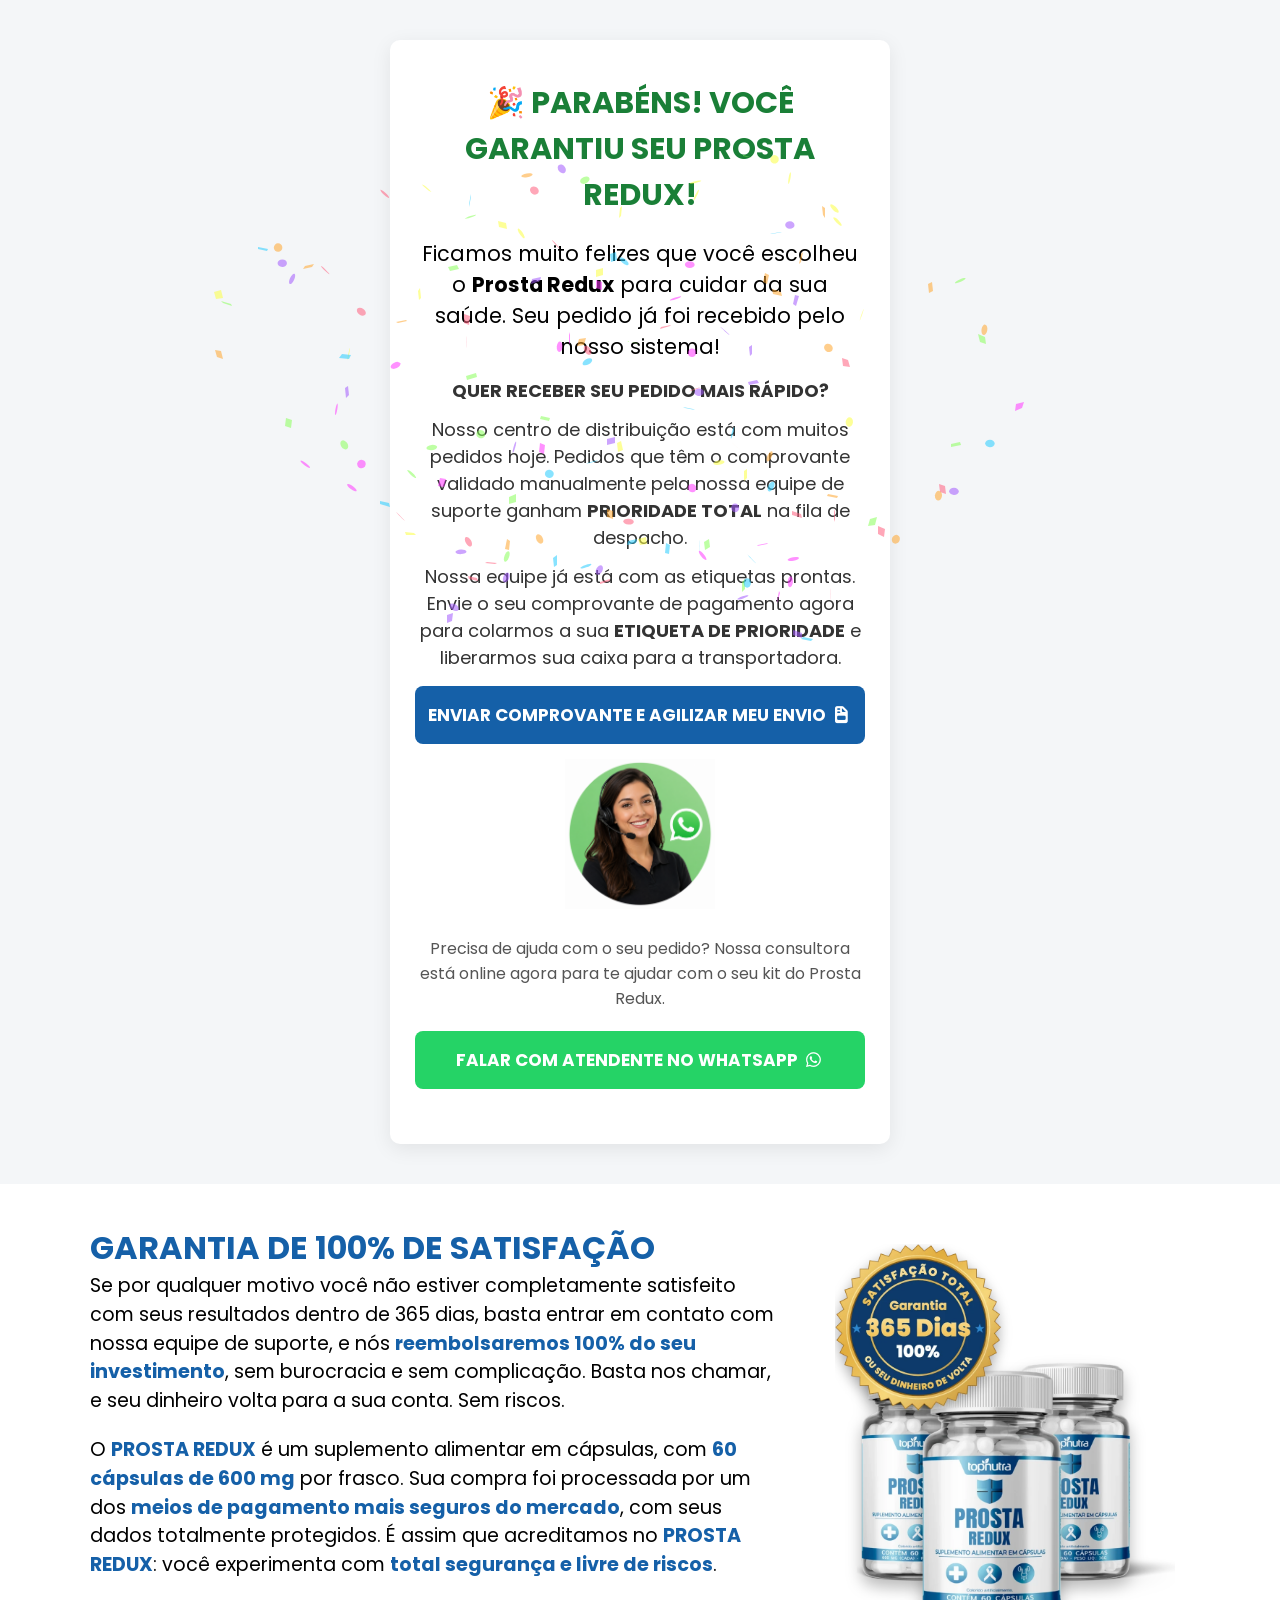
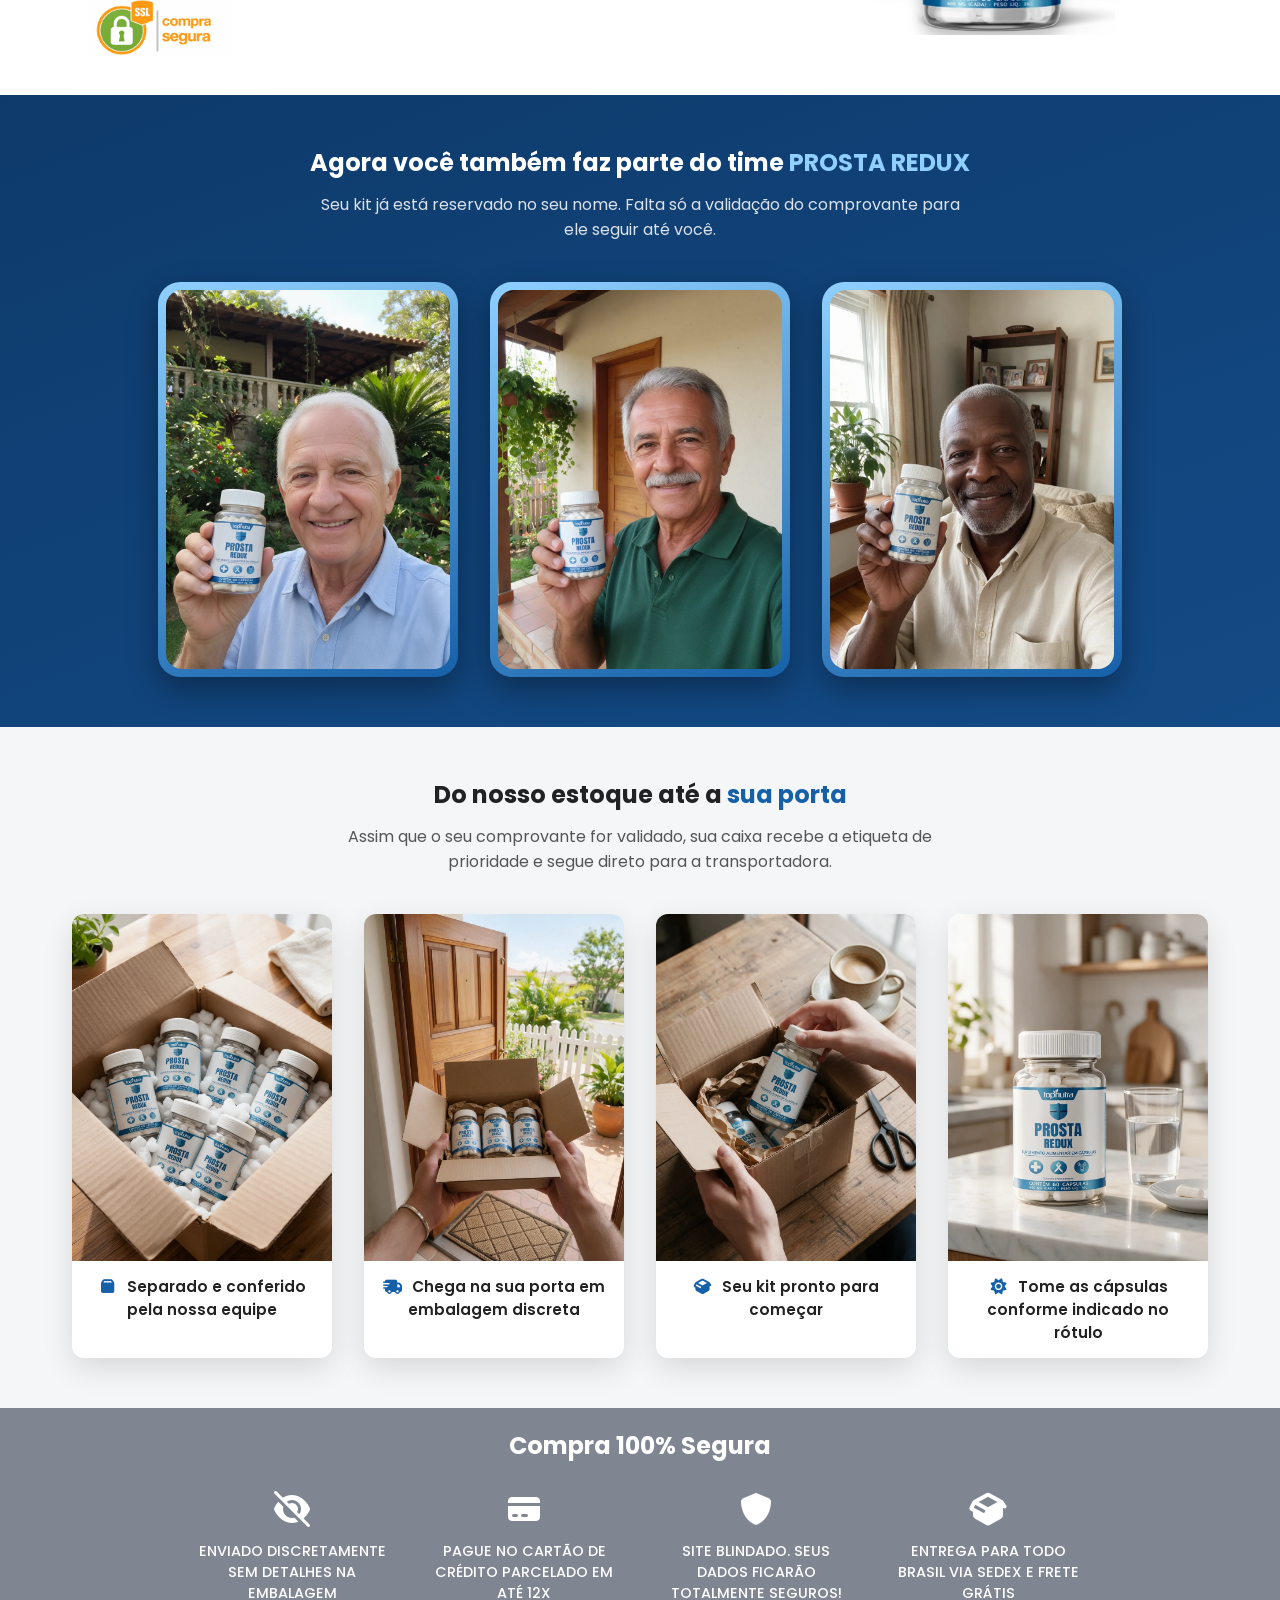
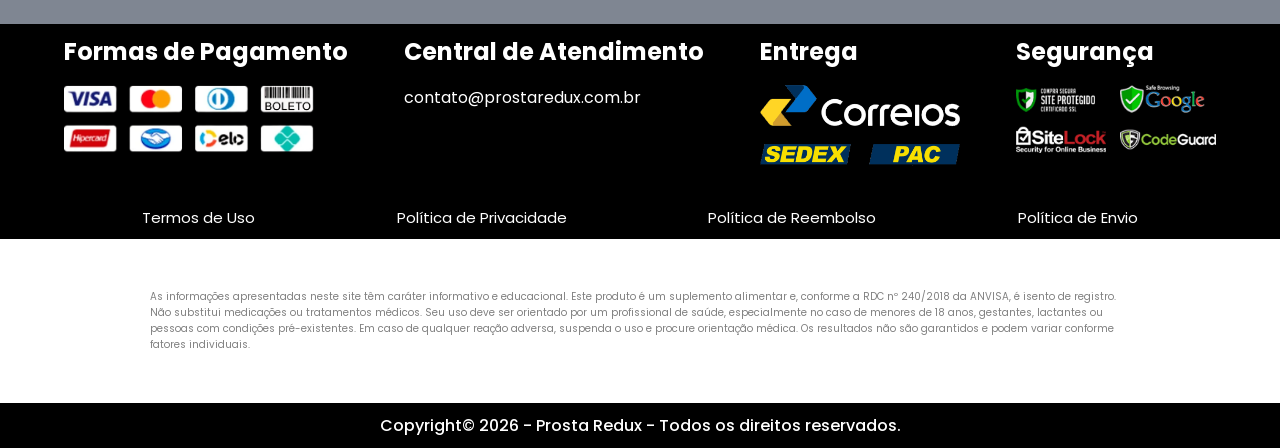
==== obrigado/index.html @ 4256d73f "obrigado" ====
<!DOCTYPE html>
<html lang="pt-br">
<head>
<meta charset="utf-8"/>
<meta content="width=device-width, initial-scale=1.0" name="viewport"/>
<meta name="robots" content="noindex, nofollow"/>
<title>Parabéns! Pedido recebido - Prosta Redux</title>
<link href="assets/favicon.png" rel="shortcut icon" type="image/png"/>
<link href="assets/poppins.css" rel="stylesheet"/>
<link href="assets/fontawesome.min.css" rel="stylesheet"/>
<link href="assets/style.css" rel="stylesheet"/>

<script>
    /* ============================================================
       CONFIGURAÇÃO DA PÁGINA: edite só este bloco
       ============================================================ */
    const CONFIG = {
        produto:  "Prosta Redux",
        whatsapp: "5500000000000",               // DDI + DDD + número, só dígitos (ex.: 5511999998888)
        email:    "contato@prostaredux.com.br",  // e-mail de atendimento exibido no rodapé
        links: {
            termos:      "#",   // URL dos Termos de Uso
            privacidade: "#",   // URL da Política de Privacidade
            reembolso:   "#",   // URL da Política de Reembolso
            envio:       "#"    // URL da Política de Envio
        }
    };
</script>

<script src="assets/confetti.browser.min.js"></script>
<script>
    window.addEventListener("load", function () {
        if (typeof confetti === "function") {
            confetti({ particleCount: 150, spread: 90, origin: { y: 0.6 } });
        }
    });
</script>
</head>
<body>
<header>
<div class="container">
<h1>🎉 PARABÉNS! VOCÊ GARANTIU SEU PROSTA REDUX!</h1>
<p class="agradecimento">
                Ficamos muito felizes que você escolheu o <b>Prosta Redux</b> para cuidar da sua saúde.
                Seu pedido já foi recebido pelo nosso sistema!
            </p>
<p class="texto">
<b>QUER RECEBER SEU PEDIDO MAIS RÁPIDO?</b>
</p>
<p class="texto">
                Nosso centro de distribuição está com muitos pedidos hoje. Pedidos que têm o
                comprovante validado manualmente pela nossa equipe de suporte ganham
                <b>PRIORIDADE TOTAL</b> na fila de despacho.
            </p>
<p class="texto">
                Nossa equipe já está com as etiquetas prontas. Envie o seu comprovante de
                pagamento agora para colarmos a sua <b>ETIQUETA DE PRIORIDADE</b> e liberarmos
                sua caixa para a transportadora.
            </p>
<a class="comprovante-btn" href="#" target="_blank" rel="noopener" data-wa="Olá! Acabei de garantir meu Prosta Redux. Segue o comprovante de pagamento para validar minha PRIORIDADE e acelerar o envio do meu kit!">
                ENVIAR COMPROVANTE E AGILIZAR MEU ENVIO <i class="fas fa-file-invoice"></i>
</a>
<img alt="Atendente" src="assets/atendente.png"/>
<p class="rodape">
                Precisa de ajuda com o seu pedido? Nossa consultora está online agora para te ajudar com o seu kit do Prosta Redux.
            </p>
<a class="whatsapp-btn" href="#" target="_blank" rel="noopener" style="margin-top: 20px;" data-wa="Oi, preciso de ajuda com o meu pedido do Prosta Redux!">
                FALAR COM ATENDENTE NO WHATSAPP <i class="fa-brands fa-whatsapp"></i>
</a>
</div>
</header>

<section class="section_garantia">
<div class="garantia_container">
<div class="garantia_right">
<h1>GARANTIA DE 100% DE SATISFAÇÃO</h1>
<p>
                    Se por qualquer motivo você não estiver completamente satisfeito
                    com seus resultados dentro de 365 dias, basta entrar em contato
                    com nossa equipe de suporte, e nós <b>reembolsaremos 100%
                    do seu investimento</b>, sem burocracia e sem complicação.
                    Basta nos chamar, e seu dinheiro volta para a sua conta. Sem riscos.
                </p>
<p style="margin-top: 20px;">
                    O <b>PROSTA REDUX</b> é um suplemento alimentar em cápsulas, com <b>60 cápsulas de 600 mg</b> por frasco. Sua compra foi processada por um dos
                    <b>meios de pagamento mais seguros do mercado</b>, com seus dados totalmente protegidos.
                    É assim que acreditamos no <b>PROSTA REDUX</b>: você experimenta com
                    <b>total segurança e livre de riscos</b>.
                </p>
<div class="container_selos">
<img alt="Selo Compra Segura SSL" src="assets/selo_ssl.webp"/>
</div>
</div>
<div class="garantia_left">
<img alt="Frascos Prosta Redux com selo de garantia" src="assets/frascos_garantia.webp"/>
</div>
</div>
</section>

<section class="pessoas_section">
<h1>Agora você também faz parte do time <b>PROSTA REDUX</b></h1>
<p class="pessoas_sub">
            Seu kit já está reservado no seu nome. Falta só a validação do comprovante para ele seguir até você.
        </p>
<div class="pessoas_fotos">
<div class="pessoa_foto">
<img alt="Homem segurando o Prosta Redux" src="assets/pessoa1.webp" loading="lazy"/>
</div>
<div class="pessoa_foto">
<img alt="Homem segurando o Prosta Redux" src="assets/pessoa2.webp" loading="lazy"/>
</div>
<div class="pessoa_foto">
<img alt="Homem segurando o Prosta Redux" src="assets/pessoa3.webp" loading="lazy"/>
</div>
</div>
</section>

<section class="kit_section">
<h1>Do nosso estoque até a <b>sua porta</b></h1>
<p class="kit_sub">
            Assim que o seu comprovante for validado, sua caixa recebe a etiqueta de prioridade
            e segue direto para a transportadora.
        </p>
<div class="kit_fotos">
<div class="kit_card">
<img alt="Caixa com frascos de Prosta Redux" src="assets/kit_caixa.webp" loading="lazy"/>
<p><i class="fa-solid fa-box"></i> Separado e conferido pela nossa equipe</p>
</div>
<div class="kit_card">
<img alt="Caixa de Prosta Redux entregue na porta" src="assets/kit_chegando.webp" loading="lazy"/>
<p><i class="fa-solid fa-truck-fast"></i> Chega na sua porta em embalagem discreta</p>
</div>
<div class="kit_card">
<img alt="Abrindo a caixa do Prosta Redux" src="assets/kit_abrindo.webp" loading="lazy"/>
<p><i class="fa-solid fa-box-open"></i> Seu kit pronto para começar</p>
</div>
<div class="kit_card">
<img alt="Prosta Redux na bancada da cozinha" src="assets/kit_cozinha.webp" loading="lazy"/>
<p><i class="fa-solid fa-sun"></i> Tome as cápsulas conforme indicado no rótulo</p>
</div>
</div>
</section>

<section class="vantagens_section">
<h1>Compra 100% Segura</h1>
<div class="vantagens_container">
<div class="vantagem_div">
<i class="fa-solid fa-eye-slash"></i>
<p>ENVIADO DISCRETAMENTE SEM DETALHES NA EMBALAGEM</p>
</div>
<div class="vantagem_div">
<i class="fa-solid fa-credit-card"></i>
<p>PAGUE NO CARTÃO DE CRÉDITO PARCELADO EM ATÉ 12X</p>
</div>
<div class="vantagem_div">
<i class="fa-solid fa-shield"></i>
<p>SITE BLINDADO. SEUS DADOS FICARÃO TOTALMENTE SEGUROS!</p>
</div>
<div class="vantagem_div">
<i class="fa-solid fa-box-open"></i>
<p>ENTREGA PARA TODO BRASIL VIA SEDEX E FRETE GRÁTIS</p>
</div>
</div>
</section>

<footer>
<div class="footer_top">
<div class="footer_options">
<div class="option_div">
<h1>Formas de Pagamento</h1>
<img alt="Bandeiras de cartão" src="assets/cards_footer.webp"/>
</div>
<div class="option_div">
<h1>Central de Atendimento</h1>
<p data-email>contato@prostaredux.com.br</p>
</div>
<div class="option_div">
<h1>Entrega</h1>
<img alt="Correios" id="correios_img" src="assets/correios_logo.png"/>
</div>
<div class="option_div">
<h1>Segurança</h1>
<img alt="Selos de segurança" id="seguranca_icones" src="assets/seguranca_logos.png"/>
</div>
</div>
<div class="footer_links">
<a href="#" target="_blank" rel="noopener" data-link="termos">Termos de Uso</a>
<a href="#" target="_blank" rel="noopener" data-link="privacidade">Política de Privacidade</a>
<a href="#" target="_blank" rel="noopener" data-link="reembolso">Política de Reembolso</a>
<a href="#" target="_blank" rel="noopener" data-link="envio">Política de Envio</a>
</div>
</div>
<div class="footer_bottom">
<p>
                As informações apresentadas neste site têm caráter informativo e educacional.
                Este produto é um suplemento alimentar e, conforme a RDC nº 240/2018 da ANVISA, é isento de registro.
                Não substitui medicações ou tratamentos médicos. Seu uso deve ser orientado por um profissional
                de saúde, especialmente no caso de menores de 18 anos, gestantes, lactantes ou pessoas com condições
                pré-existentes. Em caso de qualquer reação adversa, suspenda o uso e procure orientação médica.
                Os resultados não são garantidos e podem variar conforme fatores individuais.
            </p>
</div>
<div class="footer_copyright">
<p>
                Copyright© <span id="ano">2026</span> - Prosta Redux - Todos os direitos reservados.
            </p>
</div>
</footer>

<script>
    (function () {
        var numero = String(CONFIG.whatsapp).replace(/\D/g, "");
        document.querySelectorAll("[data-wa]").forEach(function (a) {
            a.href = "https://wa.me/" + numero + "?text=" + encodeURIComponent(a.getAttribute("data-wa"));
        });
        document.querySelectorAll("[data-link]").forEach(function (a) {
            var url = CONFIG.links[a.getAttribute("data-link")];
            if (url && url !== "#") { a.href = url; } else { a.removeAttribute("target"); }
        });
        document.querySelectorAll("[data-email]").forEach(function (el) {
            el.textContent = CONFIG.email;
        });
        document.getElementById("ano").textContent = new Date().getFullYear();
    })();
</script>
</body>
</html>
---- obrigado/assets/poppins.css ----
/* devanagari */
@font-face {
  font-family: 'Poppins';
  font-style: italic;
  font-weight: 100;
  font-display: swap;
  src: url("fonts/57_pxiAyp8kv8JHgFVrJJLmE0tDMPKzSQ.woff2") format('woff2');
  unicode-range: U+0900-097F, U+1CD0-1CF4, U+1CF7-1CF9, U+200C-200D, U+20A8, U+20B9, U+20F0, U+25CC, U+A830-A839, U+A8E0-A8FF, U+11B00-11B0A;
}
/* latin-ext */
@font-face {
  font-family: 'Poppins';
  font-style: italic;
  font-weight: 100;
  font-display: swap;
  src: url("fonts/45_pxiAyp8kv8JHgFVrJJLmE0tMMPKzSQ.woff2") format('woff2');
  unicode-range: U+0100-02BA, U+02BD-02C5, U+02C7-02CC, U+02CE-02D7, U+02DD-02FF, U+0304, U+0308, U+0329, U+1D00-1DBF, U+1E00-1E9F, U+1EF2-1EFF, U+2020, U+20A0-20AB, U+20AD-20C4, U+2113, U+2C60-2C7F, U+A720-A7FF;
}
/* latin */
@font-face {
  font-family: 'Poppins';
  font-style: italic;
  font-weight: 100;
  font-display: swap;
  src: url("fonts/42_pxiAyp8kv8JHgFVrJJLmE0tCMPI.woff2") format('woff2');
  unicode-range: U+0000-00FF, U+0131, U+0152-0153, U+02BB-02BC, U+02C6, U+02DA, U+02DC, U+0304, U+0308, U+0329, U+2000-206F, U+20AC, U+2122, U+2191, U+2193, U+2212, U+2215, U+FEFF, U+FFFD;
}
/* devanagari */
@font-face {
  font-family: 'Poppins';
  font-style: italic;
  font-weight: 200;
  font-display: swap;
  src: url("fonts/95_pxiDyp8kv8JHgFVrJJLmv1pVFteOcEg.woff2") format('woff2');
  unicode-range: U+0900-097F, U+1CD0-1CF4, U+1CF7-1CF9, U+200C-200D, U+20A8, U+20B9, U+20F0, U+25CC, U+A830-A839, U+A8E0-A8FF, U+11B00-11B0A;
}
/* latin-ext */
@font-face {
  font-family: 'Poppins';
  font-style: italic;
  font-weight: 200;
  font-display: swap;
  src: url("fonts/44_pxiDyp8kv8JHgFVrJJLmv1pVGdeOcEg.woff2") format('woff2');
  unicode-range: U+0100-02BA, U+02BD-02C5, U+02C7-02CC, U+02CE-02D7, U+02DD-02FF, U+0304, U+0308, U+0329, U+1D00-1DBF, U+1E00-1E9F, U+1EF2-1EFF, U+2020, U+20A0-20AB, U+20AD-20C4, U+2113, U+2C60-2C7F, U+A720-A7FF;
}
/* latin */
@font-face {
  font-family: 'Poppins';
  font-style: italic;
  font-weight: 200;
  font-display: swap;
  src: url("fonts/46_pxiDyp8kv8JHgFVrJJLmv1pVF9eO.woff2") format('woff2');
  unicode-range: U+0000-00FF, U+0131, U+0152-0153, U+02BB-02BC, U+02C6, U+02DA, U+02DC, U+0304, U+0308, U+0329, U+2000-206F, U+20AC, U+2122, U+2191, U+2193, U+2212, U+2215, U+FEFF, U+FFFD;
}
/* devanagari */
@font-face {
  font-family: 'Poppins';
  font-style: italic;
  font-weight: 300;
  font-display: swap;
  src: url("fonts/48_pxiDyp8kv8JHgFVrJJLm21lVFteOcEg.woff2") format('woff2');
  unicode-range: U+0900-097F, U+1CD0-1CF4, U+1CF7-1CF9, U+200C-200D, U+20A8, U+20B9, U+20F0, U+25CC, U+A830-A839, U+A8E0-A8FF, U+11B00-11B0A;
}
/* latin-ext */
@font-face {
  font-family: 'Poppins';
  font-style: italic;
  font-weight: 300;
  font-display: swap;
  src: url("fonts/43_pxiDyp8kv8JHgFVrJJLm21lVGdeOcEg.woff2") format('woff2');
  unicode-range: U+0100-02BA, U+02BD-02C5, U+02C7-02CC, U+02CE-02D7, U+02DD-02FF, U+0304, U+0308, U+0329, U+1D00-1DBF, U+1E00-1E9F, U+1EF2-1EFF, U+2020, U+20A0-20AB, U+20AD-20C4, U+2113, U+2C60-2C7F, U+A720-A7FF;
}
/* latin */
@font-face {
  font-family: 'Poppins';
  font-style: italic;
  font-weight: 300;
  font-display: swap;
  src: url("fonts/47_pxiDyp8kv8JHgFVrJJLm21lVF9eO.woff2") format('woff2');
  unicode-range: U+0000-00FF, U+0131, U+0152-0153, U+02BB-02BC, U+02C6, U+02DA, U+02DC, U+0304, U+0308, U+0329, U+2000-206F, U+20AC, U+2122, U+2191, U+2193, U+2212, U+2215, U+FEFF, U+FFFD;
}
/* devanagari */
@font-face {
  font-family: 'Poppins';
  font-style: italic;
  font-weight: 400;
  font-display: swap;
  src: url("fonts/52_pxiGyp8kv8JHgFVrJJLucXtAKPY.woff2") format('woff2');
  unicode-range: U+0900-097F, U+1CD0-1CF4, U+1CF7-1CF9, U+200C-200D, U+20A8, U+20B9, U+20F0, U+25CC, U+A830-A839, U+A8E0-A8FF, U+11B00-11B0A;
}
/* latin-ext */
@font-face {
  font-family: 'Poppins';
  font-style: italic;
  font-weight: 400;
  font-display: swap;
  src: url("fonts/49_pxiGyp8kv8JHgFVrJJLufntAKPY.woff2") format('woff2');
  unicode-range: U+0100-02BA, U+02BD-02C5, U+02C7-02CC, U+02CE-02D7, U+02DD-02FF, U+0304, U+0308, U+0329, U+1D00-1DBF, U+1E00-1E9F, U+1EF2-1EFF, U+2020, U+20A0-20AB, U+20AD-20C4, U+2113, U+2C60-2C7F, U+A720-A7FF;
}
/* latin */
@font-face {
  font-family: 'Poppins';
  font-style: italic;
  font-weight: 400;
  font-display: swap;
  src: url("fonts/50_pxiGyp8kv8JHgFVrJJLucHtA.woff2") format('woff2');
  unicode-range: U+0000-00FF, U+0131, U+0152-0153, U+02BB-02BC, U+02C6, U+02DA, U+02DC, U+0304, U+0308, U+0329, U+2000-206F, U+20AC, U+2122, U+2191, U+2193, U+2212, U+2215, U+FEFF, U+FFFD;
}
/* devanagari */
@font-face {
  font-family: 'Poppins';
  font-style: italic;
  font-weight: 500;
  font-display: swap;
  src: url("fonts/54_pxiDyp8kv8JHgFVrJJLmg1hVFteOcEg.woff2") format('woff2');
  unicode-range: U+0900-097F, U+1CD0-1CF4, U+1CF7-1CF9, U+200C-200D, U+20A8, U+20B9, U+20F0, U+25CC, U+A830-A839, U+A8E0-A8FF, U+11B00-11B0A;
}
/* latin-ext */
@font-face {
  font-family: 'Poppins';
  font-style: italic;
  font-weight: 500;
  font-display: swap;
  src: url("fonts/51_pxiDyp8kv8JHgFVrJJLmg1hVGdeOcEg.woff2") format('woff2');
  unicode-range: U+0100-02BA, U+02BD-02C5, U+02C7-02CC, U+02CE-02D7, U+02DD-02FF, U+0304, U+0308, U+0329, U+1D00-1DBF, U+1E00-1E9F, U+1EF2-1EFF, U+2020, U+20A0-20AB, U+20AD-20C4, U+2113, U+2C60-2C7F, U+A720-A7FF;
}
/* latin */
@font-face {
  font-family: 'Poppins';
  font-style: italic;
  font-weight: 500;
  font-display: swap;
  src: url("fonts/53_pxiDyp8kv8JHgFVrJJLmg1hVF9eO.woff2") format('woff2');
  unicode-range: U+0000-00FF, U+0131, U+0152-0153, U+02BB-02BC, U+02C6, U+02DA, U+02DC, U+0304, U+0308, U+0329, U+2000-206F, U+20AC, U+2122, U+2191, U+2193, U+2212, U+2215, U+FEFF, U+FFFD;
}
/* devanagari */
@font-face {
  font-family: 'Poppins';
  font-style: italic;
  font-weight: 600;
  font-display: swap;
  src: url("fonts/58_pxiDyp8kv8JHgFVrJJLmr19VFteOcEg.woff2") format('woff2');
  unicode-range: U+0900-097F, U+1CD0-1CF4, U+1CF7-1CF9, U+200C-200D, U+20A8, U+20B9, U+20F0, U+25CC, U+A830-A839, U+A8E0-A8FF, U+11B00-11B0A;
}
/* latin-ext */
@font-face {
  font-family: 'Poppins';
  font-style: italic;
  font-weight: 600;
  font-display: swap;
  src: url("fonts/56_pxiDyp8kv8JHgFVrJJLmr19VGdeOcEg.woff2") format('woff2');
  unicode-range: U+0100-02BA, U+02BD-02C5, U+02C7-02CC, U+02CE-02D7, U+02DD-02FF, U+0304, U+0308, U+0329, U+1D00-1DBF, U+1E00-1E9F, U+1EF2-1EFF, U+2020, U+20A0-20AB, U+20AD-20C4, U+2113, U+2C60-2C7F, U+A720-A7FF;
}
/* latin */
@font-face {
  font-family: 'Poppins';
  font-style: italic;
  font-weight: 600;
  font-display: swap;
  src: url("fonts/55_pxiDyp8kv8JHgFVrJJLmr19VF9eO.woff2") format('woff2');
  unicode-range: U+0000-00FF, U+0131, U+0152-0153, U+02BB-02BC, U+02C6, U+02DA, U+02DC, U+0304, U+0308, U+0329, U+2000-206F, U+20AC, U+2122, U+2191, U+2193, U+2212, U+2215, U+FEFF, U+FFFD;
}
/* devanagari */
@font-face {
  font-family: 'Poppins';
  font-style: italic;
  font-weight: 700;
  font-display: swap;
  src: url("fonts/61_pxiDyp8kv8JHgFVrJJLmy15VFteOcEg.woff2") format('woff2');
  unicode-range: U+0900-097F, U+1CD0-1CF4, U+1CF7-1CF9, U+200C-200D, U+20A8, U+20B9, U+20F0, U+25CC, U+A830-A839, U+A8E0-A8FF, U+11B00-11B0A;
}
/* latin-ext */
@font-face {
  font-family: 'Poppins';
  font-style: italic;
  font-weight: 700;
  font-display: swap;
  src: url("fonts/59_pxiDyp8kv8JHgFVrJJLmy15VGdeOcEg.woff2") format('woff2');
  unicode-range: U+0100-02BA, U+02BD-02C5, U+02C7-02CC, U+02CE-02D7, U+02DD-02FF, U+0304, U+0308, U+0329, U+1D00-1DBF, U+1E00-1E9F, U+1EF2-1EFF, U+2020, U+20A0-20AB, U+20AD-20C4, U+2113, U+2C60-2C7F, U+A720-A7FF;
}
/* latin */
@font-face {
  font-family: 'Poppins';
  font-style: italic;
  font-weight: 700;
  font-display: swap;
  src: url("fonts/60_pxiDyp8kv8JHgFVrJJLmy15VF9eO.woff2") format('woff2');
  unicode-range: U+0000-00FF, U+0131, U+0152-0153, U+02BB-02BC, U+02C6, U+02DA, U+02DC, U+0304, U+0308, U+0329, U+2000-206F, U+20AC, U+2122, U+2191, U+2193, U+2212, U+2215, U+FEFF, U+FFFD;
}
/* devanagari */
@font-face {
  font-family: 'Poppins';
  font-style: italic;
  font-weight: 800;
  font-display: swap;
  src: url("fonts/63_pxiDyp8kv8JHgFVrJJLm111VFteOcEg.woff2") format('woff2');
  unicode-range: U+0900-097F, U+1CD0-1CF4, U+1CF7-1CF9, U+200C-200D, U+20A8, U+20B9, U+20F0, U+25CC, U+A830-A839, U+A8E0-A8FF, U+11B00-11B0A;
}
/* latin-ext */
@font-face {
  font-family: 'Poppins';
  font-style: italic;
  font-weight: 800;
  font-display: swap;
  src: url("fonts/62_pxiDyp8kv8JHgFVrJJLm111VGdeOcEg.woff2") format('woff2');
  unicode-range: U+0100-02BA, U+02BD-02C5, U+02C7-02CC, U+02CE-02D7, U+02DD-02FF, U+0304, U+0308, U+0329, U+1D00-1DBF, U+1E00-1E9F, U+1EF2-1EFF, U+2020, U+20A0-20AB, U+20AD-20C4, U+2113, U+2C60-2C7F, U+A720-A7FF;
}
/* latin */
@font-face {
  font-family: 'Poppins';
  font-style: italic;
  font-weight: 800;
  font-display: swap;
  src: url("fonts/65_pxiDyp8kv8JHgFVrJJLm111VF9eO.woff2") format('woff2');
  unicode-range: U+0000-00FF, U+0131, U+0152-0153, U+02BB-02BC, U+02C6, U+02DA, U+02DC, U+0304, U+0308, U+0329, U+2000-206F, U+20AC, U+2122, U+2191, U+2193, U+2212, U+2215, U+FEFF, U+FFFD;
}
/* devanagari */
@font-face {
  font-family: 'Poppins';
  font-style: italic;
  font-weight: 900;
  font-display: swap;
  src: url("fonts/68_pxiDyp8kv8JHgFVrJJLm81xVFteOcEg.woff2") format('woff2');
  unicode-range: U+0900-097F, U+1CD0-1CF4, U+1CF7-1CF9, U+200C-200D, U+20A8, U+20B9, U+20F0, U+25CC, U+A830-A839, U+A8E0-A8FF, U+11B00-11B0A;
}
/* latin-ext */
@font-face {
  font-family: 'Poppins';
  font-style: italic;
  font-weight: 900;
  font-display: swap;
  src: url("fonts/64_pxiDyp8kv8JHgFVrJJLm81xVGdeOcEg.woff2") format('woff2');
  unicode-range: U+0100-02BA, U+02BD-02C5, U+02C7-02CC, U+02CE-02D7, U+02DD-02FF, U+0304, U+0308, U+0329, U+1D00-1DBF, U+1E00-1E9F, U+1EF2-1EFF, U+2020, U+20A0-20AB, U+20AD-20C4, U+2113, U+2C60-2C7F, U+A720-A7FF;
}
/* latin */
@font-face {
  font-family: 'Poppins';
  font-style: italic;
  font-weight: 900;
  font-display: swap;
  src: url("fonts/66_pxiDyp8kv8JHgFVrJJLm81xVF9eO.woff2") format('woff2');
  unicode-range: U+0000-00FF, U+0131, U+0152-0153, U+02BB-02BC, U+02C6, U+02DA, U+02DC, U+0304, U+0308, U+0329, U+2000-206F, U+20AC, U+2122, U+2191, U+2193, U+2212, U+2215, U+FEFF, U+FFFD;
}
/* devanagari */
@font-face {
  font-family: 'Poppins';
  font-style: normal;
  font-weight: 100;
  font-display: swap;
  src: url("fonts/67_pxiGyp8kv8JHgFVrLPTucXtAKPY.woff2") format('woff2');
  unicode-range: U+0900-097F, U+1CD0-1CF4, U+1CF7-1CF9, U+200C-200D, U+20A8, U+20B9, U+20F0, U+25CC, U+A830-A839, U+A8E0-A8FF, U+11B00-11B0A;
}
/* latin-ext */
@font-face {
  font-family: 'Poppins';
  font-style: normal;
  font-weight: 100;
  font-display: swap;
  src: url("fonts/69_pxiGyp8kv8JHgFVrLPTufntAKPY.woff2") format('woff2');
  unicode-range: U+0100-02BA, U+02BD-02C5, U+02C7-02CC, U+02CE-02D7, U+02DD-02FF, U+0304, U+0308, U+0329, U+1D00-1DBF, U+1E00-1E9F, U+1EF2-1EFF, U+2020, U+20A0-20AB, U+20AD-20C4, U+2113, U+2C60-2C7F, U+A720-A7FF;
}
/* latin */
@font-face {
  font-family: 'Poppins';
  font-style: normal;
  font-weight: 100;
  font-display: swap;
  src: url("fonts/71_pxiGyp8kv8JHgFVrLPTucHtA.woff2") format('woff2');
  unicode-range: U+0000-00FF, U+0131, U+0152-0153, U+02BB-02BC, U+02C6, U+02DA, U+02DC, U+0304, U+0308, U+0329, U+2000-206F, U+20AC, U+2122, U+2191, U+2193, U+2212, U+2215, U+FEFF, U+FFFD;
}
/* devanagari */
@font-face {
  font-family: 'Poppins';
  font-style: normal;
  font-weight: 200;
  font-display: swap;
  src: url("fonts/73_pxiByp8kv8JHgFVrLFj_Z11lFc-K.woff2") format('woff2');
  unicode-range: U+0900-097F, U+1CD0-1CF4, U+1CF7-1CF9, U+200C-200D, U+20A8, U+20B9, U+20F0, U+25CC, U+A830-A839, U+A8E0-A8FF, U+11B00-11B0A;
}
/* latin-ext */
@font-face {
  font-family: 'Poppins';
  font-style: normal;
  font-weight: 200;
  font-display: swap;
  src: url("fonts/70_pxiByp8kv8JHgFVrLFj_Z1JlFc-K.woff2") format('woff2');
  unicode-range: U+0100-02BA, U+02BD-02C5, U+02C7-02CC, U+02CE-02D7, U+02DD-02FF, U+0304, U+0308, U+0329, U+1D00-1DBF, U+1E00-1E9F, U+1EF2-1EFF, U+2020, U+20A0-20AB, U+20AD-20C4, U+2113, U+2C60-2C7F, U+A720-A7FF;
}
/* latin */
@font-face {
  font-family: 'Poppins';
  font-style: normal;
  font-weight: 200;
  font-display: swap;
  src: url("fonts/72_pxiByp8kv8JHgFVrLFj_Z1xlFQ.woff2") format('woff2');
  unicode-range: U+0000-00FF, U+0131, U+0152-0153, U+02BB-02BC, U+02C6, U+02DA, U+02DC, U+0304, U+0308, U+0329, U+2000-206F, U+20AC, U+2122, U+2191, U+2193, U+2212, U+2215, U+FEFF, U+FFFD;
}
/* devanagari */
@font-face {
  font-family: 'Poppins';
  font-style: normal;
  font-weight: 300;
  font-display: swap;
  src: url("fonts/77_pxiByp8kv8JHgFVrLDz8Z11lFc-K.woff2") format('woff2');
  unicode-range: U+0900-097F, U+1CD0-1CF4, U+1CF7-1CF9, U+200C-200D, U+20A8, U+20B9, U+20F0, U+25CC, U+A830-A839, U+A8E0-A8FF, U+11B00-11B0A;
}
/* latin-ext */
@font-face {
  font-family: 'Poppins';
  font-style: normal;
  font-weight: 300;
  font-display: swap;
  src: url("fonts/75_pxiByp8kv8JHgFVrLDz8Z1JlFc-K.woff2") format('woff2');
  unicode-range: U+0100-02BA, U+02BD-02C5, U+02C7-02CC, U+02CE-02D7, U+02DD-02FF, U+0304, U+0308, U+0329, U+1D00-1DBF, U+1E00-1E9F, U+1EF2-1EFF, U+2020, U+20A0-20AB, U+20AD-20C4, U+2113, U+2C60-2C7F, U+A720-A7FF;
}
/* latin */
@font-face {
  font-family: 'Poppins';
  font-style: normal;
  font-weight: 300;
  font-display: swap;
  src: url("fonts/74_pxiByp8kv8JHgFVrLDz8Z1xlFQ.woff2") format('woff2');
  unicode-range: U+0000-00FF, U+0131, U+0152-0153, U+02BB-02BC, U+02C6, U+02DA, U+02DC, U+0304, U+0308, U+0329, U+2000-206F, U+20AC, U+2122, U+2191, U+2193, U+2212, U+2215, U+FEFF, U+FFFD;
}
/* devanagari */
@font-face {
  font-family: 'Poppins';
  font-style: normal;
  font-weight: 400;
  font-display: swap;
  src: url("fonts/82_pxiEyp8kv8JHgFVrJJbecmNE.woff2") format('woff2');
  unicode-range: U+0900-097F, U+1CD0-1CF4, U+1CF7-1CF9, U+200C-200D, U+20A8, U+20B9, U+20F0, U+25CC, U+A830-A839, U+A8E0-A8FF, U+11B00-11B0A;
}
/* latin-ext */
@font-face {
  font-family: 'Poppins';
  font-style: normal;
  font-weight: 400;
  font-display: swap;
  src: url("fonts/76_pxiEyp8kv8JHgFVrJJnecmNE.woff2") format('woff2');
  unicode-range: U+0100-02BA, U+02BD-02C5, U+02C7-02CC, U+02CE-02D7, U+02DD-02FF, U+0304, U+0308, U+0329, U+1D00-1DBF, U+1E00-1E9F, U+1EF2-1EFF, U+2020, U+20A0-20AB, U+20AD-20C4, U+2113, U+2C60-2C7F, U+A720-A7FF;
}
/* latin */
@font-face {
  font-family: 'Poppins';
  font-style: normal;
  font-weight: 400;
  font-display: swap;
  src: url("fonts/79_pxiEyp8kv8JHgFVrJJfecg.woff2") format('woff2');
  unicode-range: U+0000-00FF, U+0131, U+0152-0153, U+02BB-02BC, U+02C6, U+02DA, U+02DC, U+0304, U+0308, U+0329, U+2000-206F, U+20AC, U+2122, U+2191, U+2193, U+2212, U+2215, U+FEFF, U+FFFD;
}
/* devanagari */
@font-face {
  font-family: 'Poppins';
  font-style: normal;
  font-weight: 500;
  font-display: swap;
  src: url("fonts/78_pxiByp8kv8JHgFVrLGT9Z11lFc-K.woff2") format('woff2');
  unicode-range: U+0900-097F, U+1CD0-1CF4, U+1CF7-1CF9, U+200C-200D, U+20A8, U+20B9, U+20F0, U+25CC, U+A830-A839, U+A8E0-A8FF, U+11B00-11B0A;
}
/* latin-ext */
@font-face {
  font-family: 'Poppins';
  font-style: normal;
  font-weight: 500;
  font-display: swap;
  src: url("fonts/80_pxiByp8kv8JHgFVrLGT9Z1JlFc-K.woff2") format('woff2');
  unicode-range: U+0100-02BA, U+02BD-02C5, U+02C7-02CC, U+02CE-02D7, U+02DD-02FF, U+0304, U+0308, U+0329, U+1D00-1DBF, U+1E00-1E9F, U+1EF2-1EFF, U+2020, U+20A0-20AB, U+20AD-20C4, U+2113, U+2C60-2C7F, U+A720-A7FF;
}
/* latin */
@font-face {
  font-family: 'Poppins';
  font-style: normal;
  font-weight: 500;
  font-display: swap;
  src: url("fonts/81_pxiByp8kv8JHgFVrLGT9Z1xlFQ.woff2") format('woff2');
  unicode-range: U+0000-00FF, U+0131, U+0152-0153, U+02BB-02BC, U+02C6, U+02DA, U+02DC, U+0304, U+0308, U+0329, U+2000-206F, U+20AC, U+2122, U+2191, U+2193, U+2212, U+2215, U+FEFF, U+FFFD;
}
/* devanagari */
@font-face {
  font-family: 'Poppins';
  font-style: normal;
  font-weight: 600;
  font-display: swap;
  src: url("fonts/84_pxiByp8kv8JHgFVrLEj6Z11lFc-K.woff2") format('woff2');
  unicode-range: U+0900-097F, U+1CD0-1CF4, U+1CF7-1CF9, U+200C-200D, U+20A8, U+20B9, U+20F0, U+25CC, U+A830-A839, U+A8E0-A8FF, U+11B00-11B0A;
}
/* latin-ext */
@font-face {
  font-family: 'Poppins';
  font-style: normal;
  font-weight: 600;
  font-display: swap;
  src: url("fonts/83_pxiByp8kv8JHgFVrLEj6Z1JlFc-K.woff2") format('woff2');
  unicode-range: U+0100-02BA, U+02BD-02C5, U+02C7-02CC, U+02CE-02D7, U+02DD-02FF, U+0304, U+0308, U+0329, U+1D00-1DBF, U+1E00-1E9F, U+1EF2-1EFF, U+2020, U+20A0-20AB, U+20AD-20C4, U+2113, U+2C60-2C7F, U+A720-A7FF;
}
/* latin */
@font-face {
  font-family: 'Poppins';
  font-style: normal;
  font-weight: 600;
  font-display: swap;
  src: url("fonts/85_pxiByp8kv8JHgFVrLEj6Z1xlFQ.woff2") format('woff2');
  unicode-range: U+0000-00FF, U+0131, U+0152-0153, U+02BB-02BC, U+02C6, U+02DA, U+02DC, U+0304, U+0308, U+0329, U+2000-206F, U+20AC, U+2122, U+2191, U+2193, U+2212, U+2215, U+FEFF, U+FFFD;
}
/* devanagari */
@font-face {
  font-family: 'Poppins';
  font-style: normal;
  font-weight: 700;
  font-display: swap;
  src: url("fonts/86_pxiByp8kv8JHgFVrLCz7Z11lFc-K.woff2") format('woff2');
  unicode-range: U+0900-097F, U+1CD0-1CF4, U+1CF7-1CF9, U+200C-200D, U+20A8, U+20B9, U+20F0, U+25CC, U+A830-A839, U+A8E0-A8FF, U+11B00-11B0A;
}
/* latin-ext */
@font-face {
  font-family: 'Poppins';
  font-style: normal;
  font-weight: 700;
  font-display: swap;
  src: url("fonts/88_pxiByp8kv8JHgFVrLCz7Z1JlFc-K.woff2") format('woff2');
  unicode-range: U+0100-02BA, U+02BD-02C5, U+02C7-02CC, U+02CE-02D7, U+02DD-02FF, U+0304, U+0308, U+0329, U+1D00-1DBF, U+1E00-1E9F, U+1EF2-1EFF, U+2020, U+20A0-20AB, U+20AD-20C4, U+2113, U+2C60-2C7F, U+A720-A7FF;
}
/* latin */
@font-face {
  font-family: 'Poppins';
  font-style: normal;
  font-weight: 700;
  font-display: swap;
  src: url("fonts/87_pxiByp8kv8JHgFVrLCz7Z1xlFQ.woff2") format('woff2');
  unicode-range: U+0000-00FF, U+0131, U+0152-0153, U+02BB-02BC, U+02C6, U+02DA, U+02DC, U+0304, U+0308, U+0329, U+2000-206F, U+20AC, U+2122, U+2191, U+2193, U+2212, U+2215, U+FEFF, U+FFFD;
}
/* devanagari */
@font-face {
  font-family: 'Poppins';
  font-style: normal;
  font-weight: 800;
  font-display: swap;
  src: url("fonts/90_pxiByp8kv8JHgFVrLDD4Z11lFc-K.woff2") format('woff2');
  unicode-range: U+0900-097F, U+1CD0-1CF4, U+1CF7-1CF9, U+200C-200D, U+20A8, U+20B9, U+20F0, U+25CC, U+A830-A839, U+A8E0-A8FF, U+11B00-11B0A;
}
/* latin-ext */
@font-face {
  font-family: 'Poppins';
  font-style: normal;
  font-weight: 800;
  font-display: swap;
  src: url("fonts/89_pxiByp8kv8JHgFVrLDD4Z1JlFc-K.woff2") format('woff2');
  unicode-range: U+0100-02BA, U+02BD-02C5, U+02C7-02CC, U+02CE-02D7, U+02DD-02FF, U+0304, U+0308, U+0329, U+1D00-1DBF, U+1E00-1E9F, U+1EF2-1EFF, U+2020, U+20A0-20AB, U+20AD-20C4, U+2113, U+2C60-2C7F, U+A720-A7FF;
}
/* latin */
@font-face {
  font-family: 'Poppins';
  font-style: normal;
  font-weight: 800;
  font-display: swap;
  src: url("fonts/91_pxiByp8kv8JHgFVrLDD4Z1xlFQ.woff2") format('woff2');
  unicode-range: U+0000-00FF, U+0131, U+0152-0153, U+02BB-02BC, U+02C6, U+02DA, U+02DC, U+0304, U+0308, U+0329, U+2000-206F, U+20AC, U+2122, U+2191, U+2193, U+2212, U+2215, U+FEFF, U+FFFD;
}
/* devanagari */
@font-face {
  font-family: 'Poppins';
  font-style: normal;
  font-weight: 900;
  font-display: swap;
  src: url("fonts/92_pxiByp8kv8JHgFVrLBT5Z11lFc-K.woff2") format('woff2');
  unicode-range: U+0900-097F, U+1CD0-1CF4, U+1CF7-1CF9, U+200C-200D, U+20A8, U+20B9, U+20F0, U+25CC, U+A830-A839, U+A8E0-A8FF, U+11B00-11B0A;
}
/* latin-ext */
@font-face {
  font-family: 'Poppins';
  font-style: normal;
  font-weight: 900;
  font-display: swap;
  src: url("fonts/93_pxiByp8kv8JHgFVrLBT5Z1JlFc-K.woff2") format('woff2');
  unicode-range: U+0100-02BA, U+02BD-02C5, U+02C7-02CC, U+02CE-02D7, U+02DD-02FF, U+0304, U+0308, U+0329, U+1D00-1DBF, U+1E00-1E9F, U+1EF2-1EFF, U+2020, U+20A0-20AB, U+20AD-20C4, U+2113, U+2C60-2C7F, U+A720-A7FF;
}
/* latin */
@font-face {
  font-family: 'Poppins';
  font-style: normal;
  font-weight: 900;
  font-display: swap;
  src: url("fonts/94_pxiByp8kv8JHgFVrLBT5Z1xlFQ.woff2") format('woff2');
  unicode-range: U+0000-00FF, U+0131, U+0152-0153, U+02BB-02BC, U+02C6, U+02DA, U+02DC, U+0304, U+0308, U+0329, U+2000-206F, U+20AC, U+2122, U+2191, U+2193, U+2212, U+2215, U+FEFF, U+FFFD;
}
---- obrigado/assets/style.css ----
* {
    margin: 0;
    padding: 0;
    box-sizing: border-box;
}

:root {
    --primaria: #1560a8;
    --primaria-hover: #1f74c4;
    --escuro: #0e3a6b;
    --escuro-2: #134b86;
    --destaque: #8fd0ff;
}

body {
    font-family: "Poppins", sans-serif;
    background: #ffffff;
}

header {
    background: #f4f6f8;
    display: flex;
    justify-content: center;
    align-items: center;
    min-height: 100dvh;
    padding: 40px;
}

.container {
    background: white;
    padding: 40px 25px;
    max-width: 500px;
    width: 90%;
    text-align: center;
    border-radius: 10px;
    box-shadow: 0 5px 20px rgba(0,0,0,0.08);
}

.container img {
    height: auto;
    width: 150px;
}

.container h1 {
    font-size: 1.9em;
    color: #1a7f37;
    margin-bottom: 20px;
}

.agradecimento {
    font-size: 1.3em;
    margin-bottom: 15px;
}

.texto {
    font-size: 18px;
    margin-bottom: 12px;
    color: #333;
}

.comprovante-btn {
    display: block;
    background-color: var(--primaria);
    color: white;
    text-decoration: none;
    font-size: 17px;
    font-weight: bold;
    padding: 16px 10px;
    border-radius: 8px;
    margin: 15px 0;
    transition: 0.2s;
}

.comprovante-btn:hover {
    background: var(--primaria-hover);
}

.whatsapp-btn {
    display: block;
    background: #25D366;
    color: white;
    text-decoration: none;
    font-size: 17px;
    font-weight: bold;
    padding: 16px 10px;
    border-radius: 8px;
    margin: 15px 0;
    transition: 0.2s;
}

.whatsapp-btn:hover {
    background: #1ebe5d;
}

.rodape {
    margin-top: 20px;
    font-size: 16px;
    color: #555;
}

.section_garantia {
    padding: 40px;
}

.garantia_container {
    display: flex;
    align-items: center;
    justify-content: space-between;
    gap: 40px;
    width: 1100px;
    margin: auto;

    .garantia_left {
        height: 100%;
        width: 35%;
        display: flex;
        align-items: center;
        justify-content: center;
    }

    .garantia_left img {
        height: auto;
        width: 340px;
        max-width: 100%;
    }

    .garantia_right {
        height: 100%;
        width: 65%;
        display: flex;
        justify-content: center;
        flex-direction: column;
    }

    .garantia_right h1 {
        font-size: 2em;
        color: var(--primaria);
    }

    .container_selos {
        display: flex;
        align-items: center;
        gap: 1em;
        margin-top: 20px;
        flex-wrap: wrap;
    }

    .container_selos img {
        height: auto;
        width: 140px;
    }

    .garantia_right b {
        color: var(--primaria);
    }

    .garantia_right p {
        font-size: 1.2em;
        line-height: 1.5em;
    }
}

.pessoas_section {
    padding: 50px 40px;
    background: linear-gradient(160deg, var(--escuro), var(--escuro-2));
    color: white;
    display: flex;
    align-items: center;
    flex-direction: column;
    text-align: center;
}

.pessoas_section h1 {
    font-size: 1.5em;
    max-width: 800px;
}

.pessoas_section h1 b {
    color: var(--destaque);
}

.pessoas_section .pessoas_sub {
    margin-top: 12px;
    max-width: 640px;
    opacity: .85;
}

.pessoas_fotos {
    display: flex;
    align-items: center;
    justify-content: center;
    flex-wrap: wrap;
    gap: 2em;
    margin-top: 40px;
}

.pessoa_foto {
    width: 300px;
    padding: 8px;
    border-radius: 22px;
    background: linear-gradient(160deg, var(--destaque), var(--primaria));
    box-shadow: 0 12px 30px rgba(0,0,0,.35);
}

.pessoa_foto img {
    display: block;
    width: 100%;
    height: auto;
    aspect-ratio: 3 / 4;
    object-fit: cover;
    border-radius: 16px;
}

.kit_section {
    padding: 50px 40px;
    background: #f4f6f8;
    color: #222;
    display: flex;
    align-items: center;
    flex-direction: column;
    text-align: center;
}

.kit_section h1 {
    font-size: 1.5em;
    max-width: 800px;
}

.kit_section h1 b {
    color: var(--primaria);
}

.kit_section .kit_sub {
    margin-top: 12px;
    max-width: 640px;
    font-size: 1em;
    color: #555;
}

.kit_fotos {
    display: flex;
    align-items: stretch;
    justify-content: center;
    flex-wrap: wrap;
    gap: 2em;
    margin-top: 40px;
}

.kit_card {
    width: 260px;
    background: white;
    border-radius: 12px;
    overflow: hidden;
    box-shadow: 0 10px 30px rgba(0,0,0,.12);
}

.kit_card img {
    display: block;
    width: 100%;
    height: auto;
    aspect-ratio: 3 / 4;
    object-fit: cover;
}

.kit_card p {
    color: #222;
    padding: 14px 16px;
    font-weight: 600;
    font-size: .95em;
}

.kit_card p i {
    color: var(--primaria);
    margin-right: 6px;
}

.vantagens_section {
    background: #7F8692;
    color: white;
    padding: 20px;
    display: flex;
    align-items: center;
    justify-content: center;
    flex-direction: column;

    & h1 {
        text-align: center;
    }
}

.vantagens_container {
    display: flex;
    align-items: center;
    justify-content: center;
    flex-wrap: wrap;
    margin-top: 30px;
    gap: 2em;
}

.vantagem_div {
    display: flex;
    align-items: center;
    justify-content: center;
    flex-direction: column;
    color: white;
    width: 200px;
    gap: 1em;
}

.vantagem_div i {
    font-size: 2em;
}

.vantagem_div p {
    text-align: center;
    font-weight: 500;
    font-size: .9em;
}

footer {
    display: flex;
    flex-direction: column;
}

.footer_top {
    display: flex;
    flex-direction: column;
    background-color: black;
    padding: 10px;
}

.footer_options {
    display: flex;
    justify-content: center;
    flex-wrap: wrap;
    gap: 3.5em;
}

.option_div {
    display: flex;
    flex-direction: column;
    color: white;
    gap: 1em;
    top: 0;
}

.option_div h1 {
    font-size: 1.5em;
}

.option_div img {
    height: auto;
    width: 250px;
}

#correios_img {
    height: auto;
    width: 200px;
}

#seguranca_icones {
    height: auto;
    width: 200px;
}

.footer_links {
    display: flex;
    align-items: center;
    justify-content: space-evenly;
    flex-wrap: wrap;
    gap: 10px;
    margin-top: 40px;

    & a {
        font-size: 15px;
        color: white;
        text-decoration: none;
    }
}

.footer_bottom {
    padding: 50px 150px;
    display: flex;
    align-items: center;
    justify-content: center;
    font-size: 10px;
    color: gray;
}

.footer_copyright {
    display: flex;
    align-items: center;
    justify-content: center;
    padding: 10px;
    font-weight: 500;
    color: white;
    background: black;
    text-align: center;
}

@media(max-width: 1100px) {
    .garantia_container {
        width: 100% !important;
    }
}

@media(max-width: 900px) {
    header {
        padding: 30px 10px;
    }

    .footer_bottom {
        padding: 30px 10px !important;
        text-align: justify;
    }

    .option_div {
        width: 100% !important;
        display: flex;
        align-items: center;
        justify-content: center;
    }
}

@media(max-width: 865px) {
    header {
        padding: 30px 0px;
    }

    .container h1 {
        font-size: 1.3em !important;
    }
}

@media(max-width: 800px) {
    .section_garantia {
        padding: 30px 16px !important;
    }

    .garantia_container {
        flex-direction: column-reverse;
        gap: 0;
    }

    .garantia_left {
        width: 100% !important;
    }

    .garantia_left img {
        width: 300px !important;
    }

    .garantia_right {
        width: 100% !important;
        margin-top: 30px;
    }

    .garantia_right h1 {
        font-size: 1.8em !important;
        text-align: center;
    }

    .garantia_right img {
        margin: auto !important;
        margin-top: 20px !important;
    }

    .garantia_right p {
        font-size: 1.1em;
        line-height: 1.5em;
        text-align: left;
    }
}

@media(max-width: 765px) {
    .kit_section,
    .pessoas_section {
        padding: 30px 16px;
    }

    .pessoa_foto {
        width: 100%;
        max-width: 360px;
    }

    .kit_card {
        width: 100%;
        max-width: 360px;
    }
}
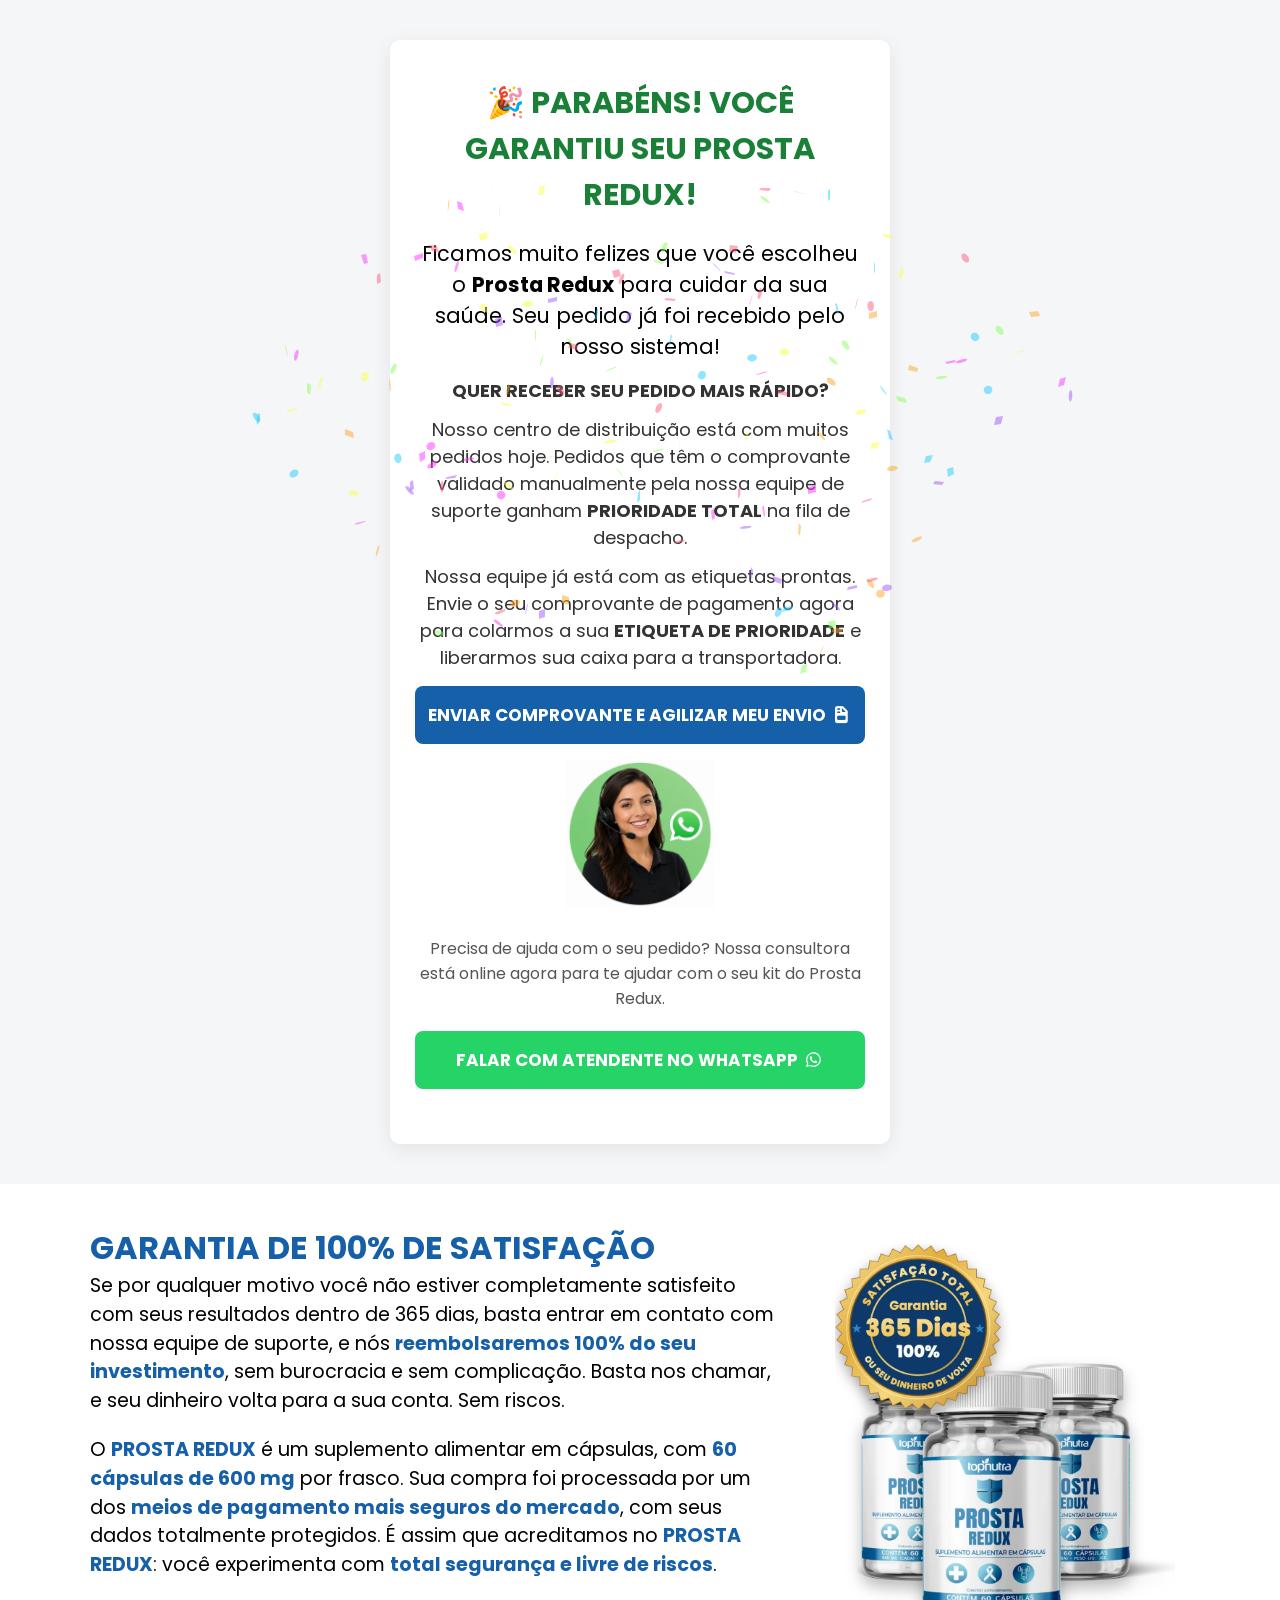
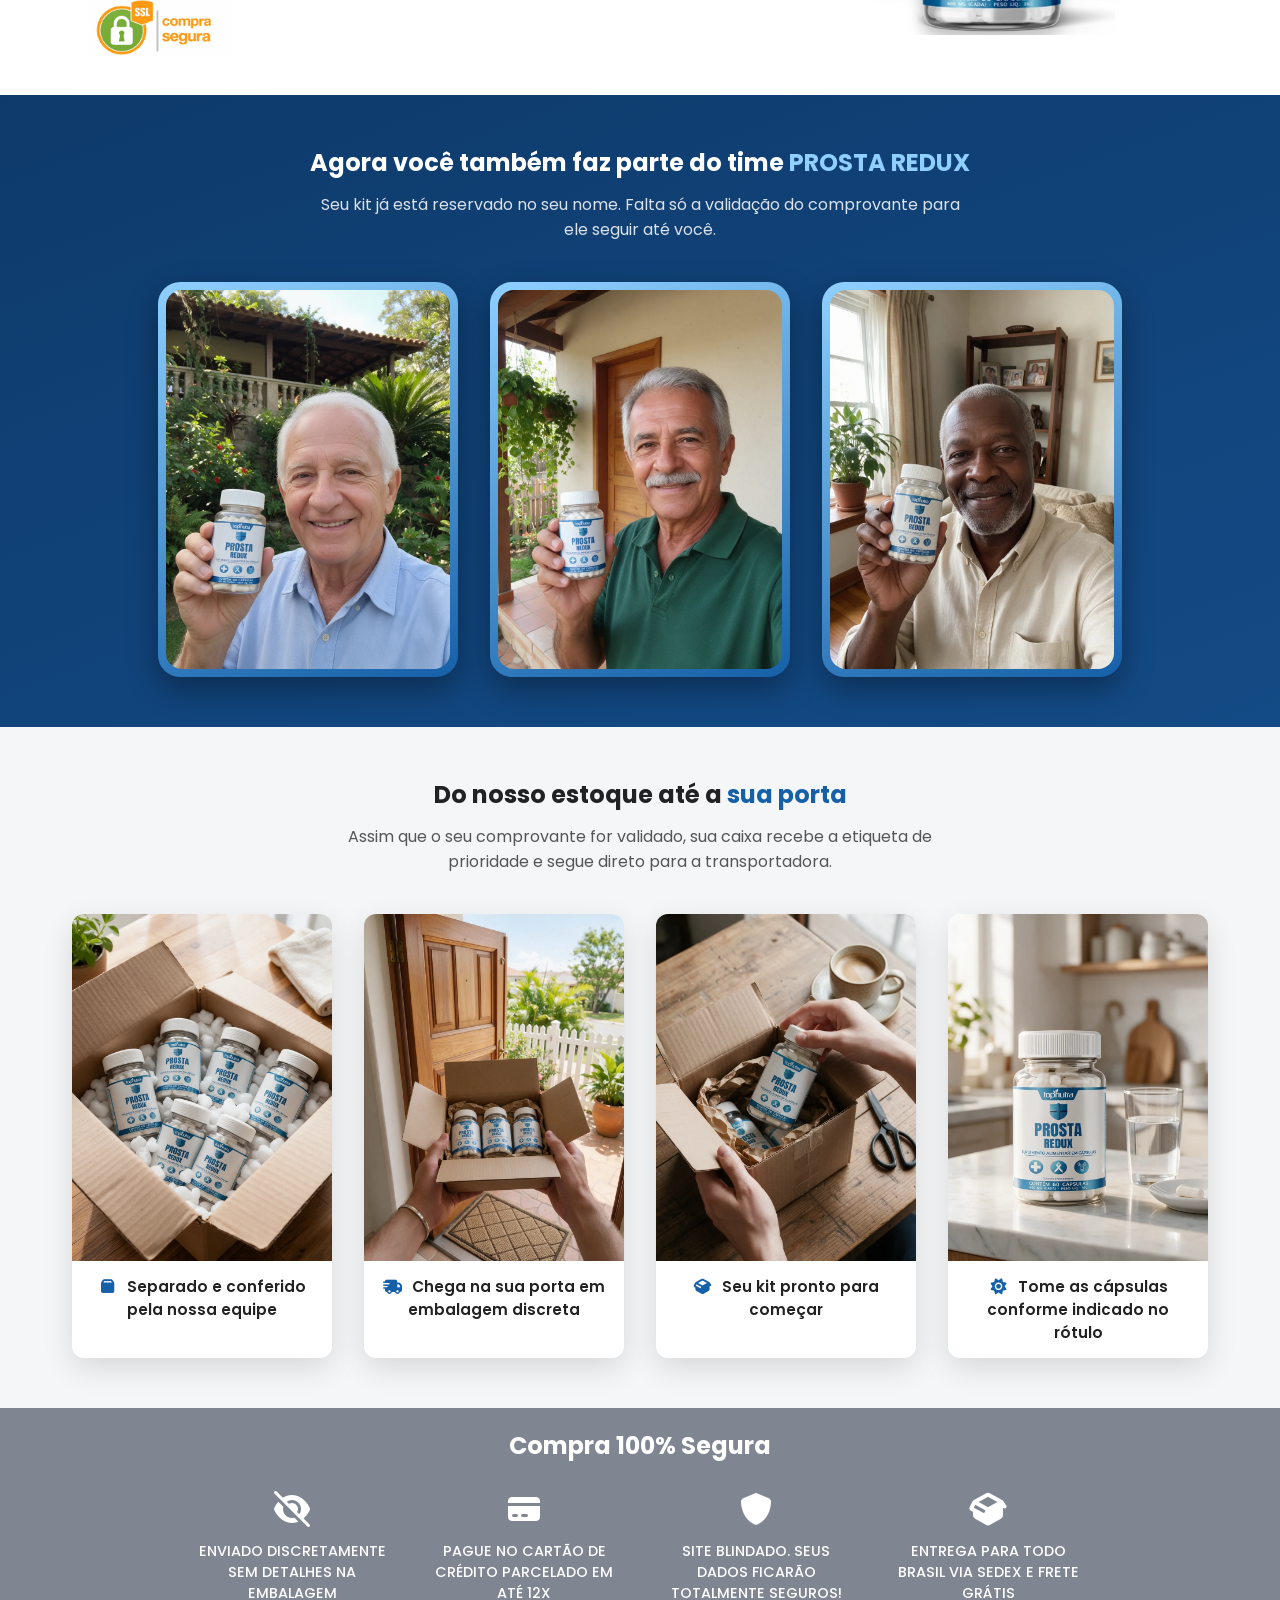
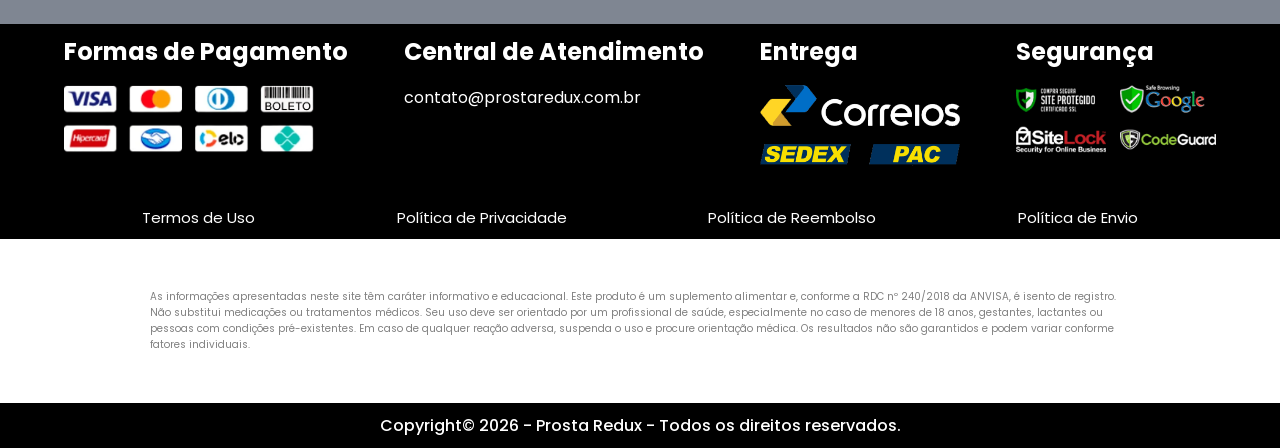
==== commit a1263c87: "number" ====
--- a/obrigado/index.html
+++ b/obrigado/index.html
@@ -16,7 +16,7 @@
        ============================================================ */
     const CONFIG = {
         produto:  "Prosta Redux",
-        whatsapp: "5500000000000",               // DDI + DDD + número, só dígitos (ex.: 5511999998888)
+        whatsapp: "558498036083",                // DDI + DDD + número, só dígitos (ex.: 5511999998888)
         email:    "contato@prostaredux.com.br",  // e-mail de atendimento exibido no rodapé
         links: {
             termos:      "#",   // URL dos Termos de Uso
